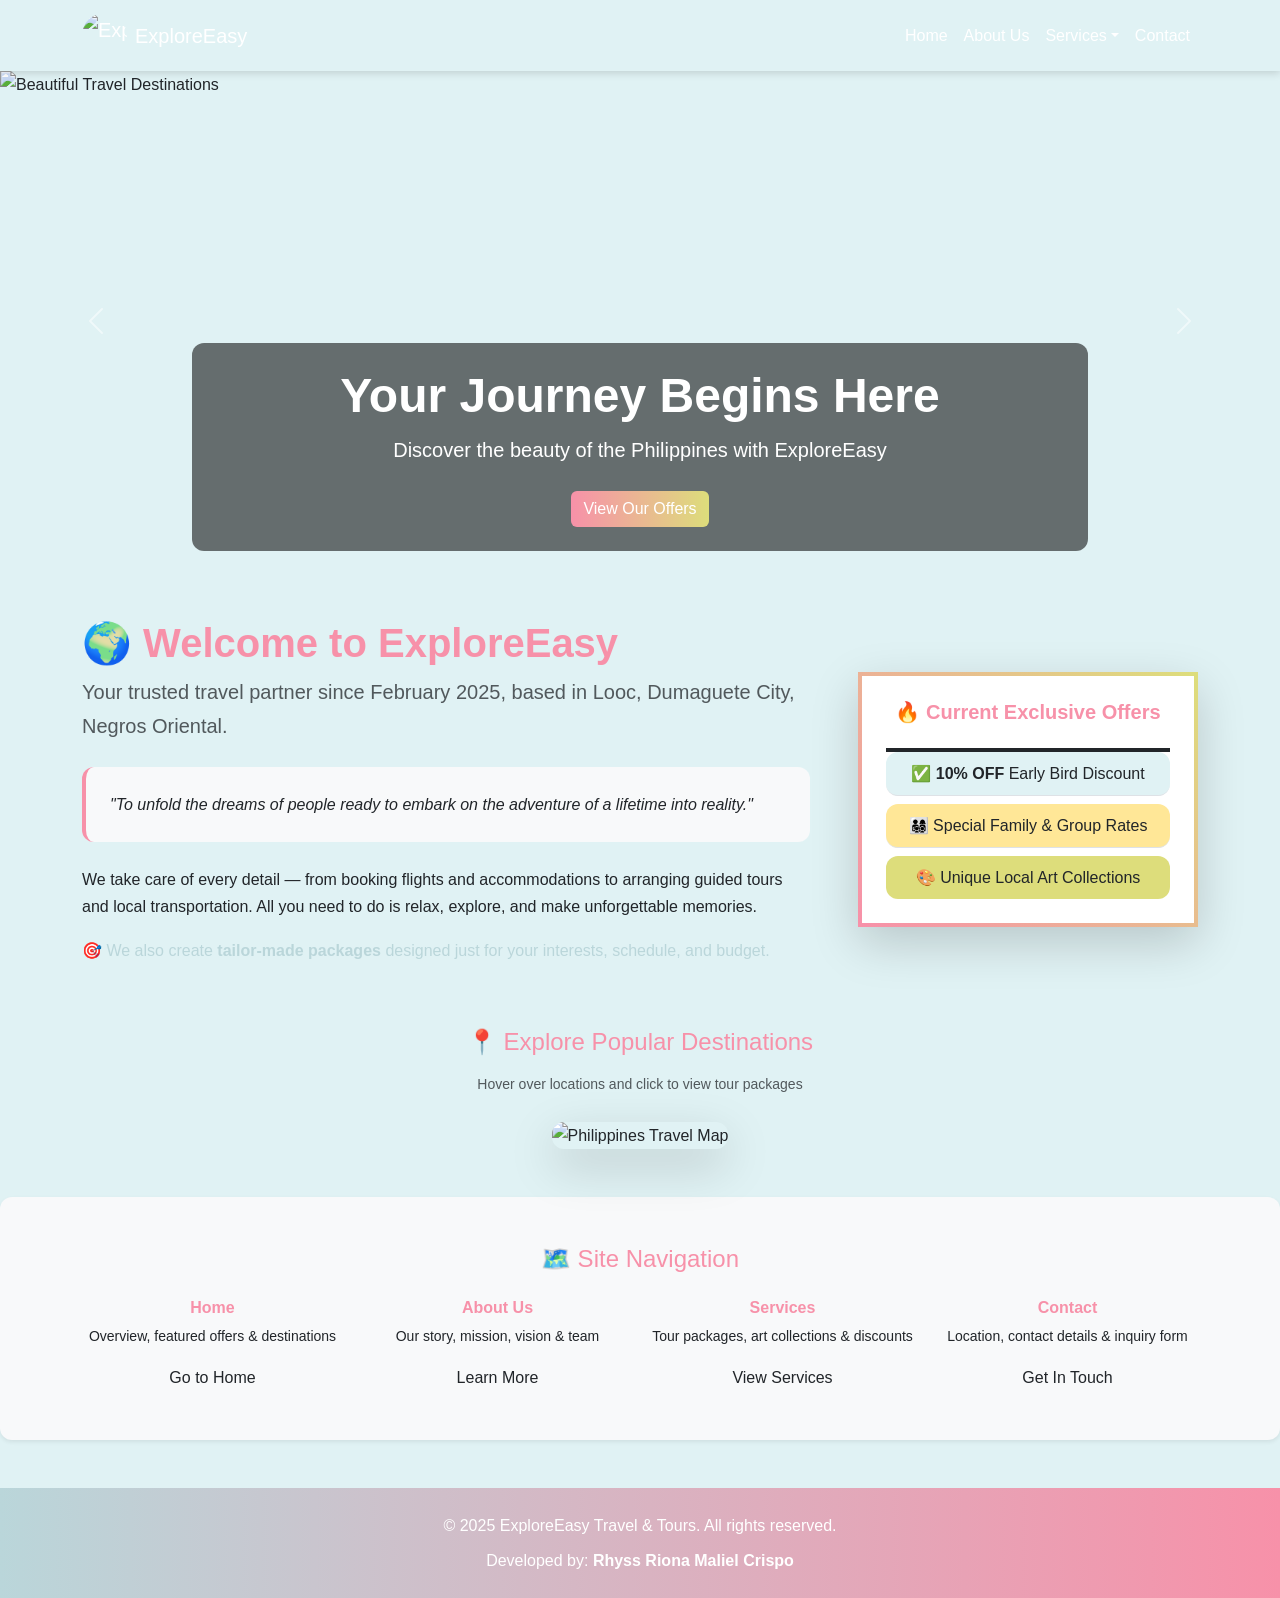
==== index.html @ 3ba64ba1 "commit" ====
<!DOCTYPE html>
<html lang="en">
<head>
  <meta charset="UTF-8">
  <meta name="viewport" content="width=device-width, initial-scale=1.0">
  <title>ExploreEasy Travel & Tours</title>
  <link href="https://cdn.jsdelivr.net/npm/bootstrap@5.3.0/dist/css/bootstrap.min.css" rel="stylesheet">
  <link rel="stylesheet" href="css/style.css">
  <link rel="stylesheet" href="https://cdnjs.cloudflare.com/ajax/libs/lightbox2/2.11.4/css/lightbox.min.css">
</head>
<body>

<!-- Navigation Bar -->
<nav class="navbar navbar-expand-lg navbar-dark custom-nav sticky-top">
  <div class="container">
    <a class="navbar-brand d-flex align-items-center gap-2" href="index.html">
      <img src="images/logo.png" alt="ExploreEasy Logo" width="45" height="45" class="rounded-circle">
      <span>ExploreEasy</span>
    </a>
    <button class="navbar-toggler" type="button" data-bs-toggle="collapse" data-bs-target="#navMenu">
      <span class="navbar-toggler-icon"></span>
    </button>
    <div class="collapse navbar-collapse" id="navMenu">
      <ul class="navbar-nav ms-auto">
        <li class="nav-item"><a class="nav-link active" href="index.html">Home</a></li>
        <li class="nav-item"><a class="nav-link" href="about.html">About Us</a></li>
        <li class="nav-item dropdown">
          <a class="nav-link dropdown-toggle" href="#" role="button" data-bs-toggle="dropdown">Services</a>
          <ul class="dropdown-menu custom-dropdown">
            <li><a class="dropdown-item" href="services.html#packages">Travel Packages</a></li>
            <li><a class="dropdown-item" href="services.html#art">Art Collections</a></li>
            <li><a class="dropdown-item" href="services.html#promos">Promos & Discounts</a></li>
          </ul>
        </li>
        <li class="nav-item"><a class="nav-link" href="contact.html">Contact</a></li>
      </ul>
    </div>
  </div>
</nav>

<!-- Sliding Banner Images -->
<div id="imageSlider" class="carousel slide" data-bs-ride="carousel" data-bs-interval="4000">
  <div class="carousel-inner">
    <div class="carousel-item active">
      <img src="images/home-banner.jpg" class="d-block w-100" alt="Beautiful Travel Destinations">
      <div class="carousel-caption bg-overlay rounded p-4 fade-in">
        <h2 class="display-5 fw-bold">Your Journey Begins Here</h2>
        <p class="lead">Discover the beauty of the Philippines with ExploreEasy</p>
        <a href="services.html" class="btn custom-btn mt-2">View Our Offers</a>
      </div>
    </div>
    <div class="carousel-item">
      <img src="images/beach2.jpg" class="d-block w-100" alt="White Sand Beaches">
      <div class="carousel-caption bg-overlay rounded p-4 fade-in">
        <h2 class="display-5 fw-bold">Paradise Awaits You</h2>
        <p class="lead">Relax on pristine shores and crystal-clear waters</p>
      </div>
    </div>
    <div class="carousel-item">
      <img src="images/falls.jpg" class="d-block w-100" alt="Nature Adventures">
      <div class="carousel-caption bg-overlay rounded p-4 fade-in">
        <h2 class="display-5 fw-bold">Explore Nature’s Wonders</h2>
        <p class="lead">From mountains to waterfalls — every trip is an adventure</p>
      </div>
    </div>
  </div>
  <button class="carousel-control-prev" type="button" data-bs-target="#imageSlider" data-bs-slide="prev">
    <span class="carousel-control-prev-icon"></span>
  </button>
  <button class="carousel-control-next" type="button" data-bs-target="#imageSlider" data-bs-slide="next">
    <span class="carousel-control-next-icon"></span>
  </button>
</div>

<!-- Welcome Section -->
<section class="container my-5">
  <div class="row g-5 align-items-center">
    <div class="col-md-8 float-md-start">
      <h2 class="text-heading display-6 fw-bold">🌍 Welcome to ExploreEasy</h2>
      <p class="lead text-muted">Your trusted travel partner since <strong>February 2025</strong>, based in <strong>Looc, Dumaguete City, Negros Oriental</strong>.</p>
      
      <blockquote class="fst-italic bg-light p-4 rounded border-start border-4 border-pink my-4 quote-hover">
        "To unfold the dreams of people ready to embark on the adventure of a lifetime into reality."
      </blockquote>

      <p>We take care of every detail — from booking flights and accommodations to arranging guided tours and local transportation. All you need to do is relax, explore, and make unforgettable memories.</p>
      <p class="fw-medium text-blue mt-3">🎯 We also create <strong>tailor-made packages</strong> designed just for your interests, schedule, and budget.</p>
    </div>

    <div class="col-md-4 float-md-end">
      <div class="card custom-card shadow-lg p-4 text-center h-100 float-up">
        <h5 class="text-pink fw-bold fs-5">🔥 Current Exclusive Offers</h5>
        <ul class="list-group list-group-flush mt-3">
          <li class="list-group-item bg-paleblue rounded mb-2">✅ <strong>10% OFF</strong> Early Bird Discount</li>
          <li class="list-group-item bg-yellow rounded mb-2">👨‍👩‍👧‍👦 Special Family & Group Rates</li>
          <li class="list-group-item bg-green rounded">🎨 Unique Local Art Collections</li>
        </ul>
      </div>
    </div>
  </div>

  <!-- Image Map with Hover Effect -->
  <div class="mt-5 text-center" id="map-container">
    <h4 class="text-heading mb-3">📍 Explore Popular Destinations</h4>
    <p class="text-muted small mb-4">Hover over locations and click to view tour packages</p>

    <div class="position-relative d-inline-block" id="image-map-wrapper">
      <img 
        src="images/map-philippines.jpg" 
        alt="Philippines Travel Map" 
        usemap="#destMap" 
        class="img-fluid rounded shadow-lg map-image pulse"
        style="max-width:750px;"
      >
      <map name="destMap" id="destMap">
        <area shape="rect" coords="50,50,180,150" href="services.html#cebu" alt="Cebu Tours" class="map-hotspot">
        <area shape="circle" coords="300,120,60" href="services.html#dumaguete" alt="Dumaguete Tours" class="map-hotspot">
        <area shape="poly" coords="420,60,480,130,400,180" href="services.html#palawan" alt="Palawan Tours" class="map-hotspot">
      </map>
    </div>
  </div>
</section>

<!-- Purposeful Site Map Section -->
<section class="bg-light py-5 mt-5 rounded shadow-sm">
  <div class="container">
    <h4 class="text-center text-heading mb-4">🗺️ Site Navigation</h4>
    <div class="row text-center">
      <div class="col-md-3">
        <h6 class="fw-bold text-pink">Home</h6>
        <p class="small">Overview, featured offers & destinations</p>
        <a href="index.html" class="text-decoration-none text-dark">Go to Home</a>
      </div>
      <div class="col-md-3">
        <h6 class="fw-bold text-pink">About Us</h6>
        <p class="small">Our story, mission, vision & team</p>
        <a href="about.html" class="text-decoration-none text-dark">Learn More</a>
      </div>
      <div class="col-md-3">
        <h6 class="fw-bold text-pink">Services</h6>
        <p class="small">Tour packages, art collections & discounts</p>
        <a href="services.html" class="text-decoration-none text-dark">View Services</a>
      </div>
      <div class="col-md-3">
        <h6 class="fw-bold text-pink">Contact</h6>
        <p class="small">Location, contact details & inquiry form</p>
        <a href="contact.html" class="text-decoration-none text-dark">Get In Touch</a>
      </div>
    </div>
  </div>
</section>

<!-- Footer -->
<footer class="custom-footer py-4 mt-5">
  <div class="container text-center">
    <p class="mb-2">© 2025 ExploreEasy Travel & Tours. All rights reserved.</p>
    <p class="mb-0">Developed by: <strong>Rhyss Riona Maliel Crispo</strong></p>
  </div>
</footer>

<!-- Scripts -->
<script src="https://cdn.jsdelivr.net/npm/bootstrap@5.3.0/dist/js/bootstrap.bundle.min.js"></script>
<script src="https://cdnjs.cloudflare.com/ajax/libs/lightbox2/2.11.4/js/lightbox.min.js"></script>

<!-- Map Hover Effect -->
<script>
const hotspots = document.querySelectorAll('.map-hotspot');
const mapImg = document.querySelector('.map-image');

hotspots.forEach(area => {
  area.addEventListener('mouseover', () => {
    mapImg.style.filter = 'brightness(1.15) saturate(1.3)';
    mapImg.style.boxShadow = '0 0 30px rgba(247, 145, 169, 0.8)';
    document.body.style.cursor = 'pointer';
  });
  area.addEventListener('mouseout', () => {
    mapImg.style.filter = 'brightness(1) saturate(1)';
    mapImg.style.boxShadow = '0 0 20px rgba(247, 145, 169, 0.5)';
    document.body.style.cursor = 'default';
  });
});
</script>

</body>
</html>
---- css/style.css ----
/* --------------------------
   BASE STYLES
--------------------------- */
* {
  margin: 0;
  padding: 0;
  box-sizing: border-box;
}
body {
  font-family: 'Segoe UI', Roboto, sans-serif;
  line-height: 1.7;
  background-color: #E0F2F4;
  overflow-x: hidden;
}

/* --------------------------
   COLOR PALETTE
--------------------------- */
:root {
  --light-pink: #FFBDBF;
  --rose: #F791A9;
  --soft-yellow: #FFE797;
  --pale-green: #DDDD7B;
  --pale-blue: #E0F2F4;
  --muted-blue: #BAD6DA;
}

/* --------------------------
   REQUIRED CSS3 FEATURES
--------------------------- */
.float-md-start { float: left; }
.float-md-end { float: right; }

.bg-overlay { background: rgba(0, 0, 0, 0.55); opacity: 0.95; }
.gallery-img { opacity: 0.9; transition: all 0.3s ease; }
.gallery-img:hover { opacity: 1; transform: scale(1.05); }

.custom-nav {
  background: linear-gradient(90deg, var(--roseiad), var(--muted-blue));
  box-shadow: 0 2px 8px rgba(0,0,0,0.15);
}
.nav-link { color: #ffffff !important; }
.nav-link:hover { color: var(--soft-yellow) !important; }

.custom-dropdown {
  background-color: var(--light-pink);
  border: none;
  border-radius: 8px;
}
.custom-dropdown .dropdown-item:hover {
  background-color: var(--rose);
  color: white;
}

input[type="text"],
input[type="email"],
select,
textarea {
  border: 1px solid var(--muted-blue);
  border-radius: 8px;
  padding: 0.6rem;
}

.custom-form {
  background-color: #ffffff;
  border: 2px solid var(--pale-green);
}

.rounded { border-radius: 12px !important; }
.rounded-circle { border-radius: 50% !important; }

.custom-card {
  border: 4px solid;
  border-image: linear-gradient(45deg, var(--rose), var(--pale-green)) 1;
}

.custom-multibg {
  background: 
    linear-gradient(rgba(255, 231, 151, 0.7), rgba(186, 214, 218, 0.7)),
    url('../images/pattern-bg.jpg') center/cover no-repeat;
}

.custom-gradient {
  background: linear-gradient(120deg, var(--light-pink), var(--muted-blue));
}
.custom-btn {
  background: linear-gradient(90deg, var(--rose), var(--pale-green));
  border: none;
  color: white;
  transition: all 0.3s ease;
}
.custom-btn:hover {
  background: linear-gradient(90deg, var(--pale-green), var(--rose));
  color: white;
  transform: translateY(-2px);
  box-shadow: 0 4px 12px rgba(0,0,0,0.15);
}

.shadow { box-shadow: 0 4px 12px rgba(0,0,0,0.15); }
.shadow-sm { box-shadow: 0 2px 6px rgba(0,0,0,0.1); }
.shadow-lg { box-shadow: 0 6px 18px rgba(0,0,0,0.2); }

/* --------------------------
   NEW EXTRA EFFECTS
--------------------------- */
/* Animations */
@keyframes fadeIn { from { opacity: 0; } to { opacity: 1; } }
@keyframes fadeInLeft { from { opacity: 0; transform: translateX(-30px); } to { opacity: 1; transform: translateX(0); } }
@keyframes fadeInRight { from { opacity: 0; transform: translateX(30px); } to { opacity: 1; transform: translateX(0); } }
@keyframes slideIn { from { opacity: 0; transform: translateY(-20px); } to { opacity: 1; transform: translateY(0); } }
@keyframes zoomIn { from { opacity: 0; transform: scale(0.9); } to { opacity: 1; transform: scale(1); } }
@keyframes floatUp { 0% { transform: translateY(0); } 50% { transform: translateY(-5px); } 100% { transform: translateY(0); } }
@keyframes pulse { 0% { box-shadow: 0 0 0 0 rgba(247, 145, 169, 0.4); } 70% { box-shadow: 0 0 0 15px rgba(247, 145, 169, 0); } 100% { box-shadow: 0 0 0 0 rgba(247, 145, 169, 0); } }

.fade-in { animation: fadeIn 1s ease forwards; }
.fade-in-left { animation: fadeInLeft 1s ease forwards; }
.fade-in-right { animation: fadeInRight 1s ease forwards; }
.slide-in { animation: slideIn 1s ease forwards; }
.zoom-in { animation: zoomIn 1s ease forwards; }
.float-up { animation: floatUp 4s ease infinite; }
.pulse { animation: pulse 3s infinite; }
.delay-1 { animation-delay: 0.2s; }
.delay-2 { animation-delay: 0.4s; }

/* Hover Effects */
.quote-hover:hover {
  background: linear-gradient(90deg, var(--light-pink), var(--pale-blue));
  transform: scale(1.02);
  transition: all 0.3s ease;
}
.scale-hover:hover {
  transform: scale(1.02);
  transition: all 0.3s ease;
}
.hover-shadow:hover {
  box-shadow: 0 8px 20px rgba(0,0,0,0.15);
  transition: all 0.3s ease;
}
.hover-zoom:hover {
  transform: scale(1.08);
  z-index: 1;
}

/* --------------------------
   OTHER STYLES
--------------------------- */
.carousel-item img {
  height: 500px;
  object-fit: cover;
}
.text-heading { color: var(--rose); }
.text-pink { color: var(--rose); }
.text-blue { color: var(--muted-blue); }
.border-pink { border-color: var(--rose) !important; }
.bg-paleblue { background-color: var(--pale-blue); }
.bg-yellow { background-color: var(--soft-yellow); }
.bg-green { background-color: var(--pale-green); }

.custom-list {
  background-color: var(--light-pink);
  list-style-position: inside;
}
.custom-table th {
  background-color: var(--muted-blue);
}
.custom-table td {
  background-color: #ffffff;
}
.promo-box {
  background-color: var(--soft-yellow);
}

.custom-footer {
  background: linear-gradient(90deg, var(--muted-blue), var(--rose));
  color: white;
}
.custom-footer a {
  color: #ffffff;
  text-decoration: none;
}
.custom-footer a:hover {
  color: var(--soft-yellow);
}
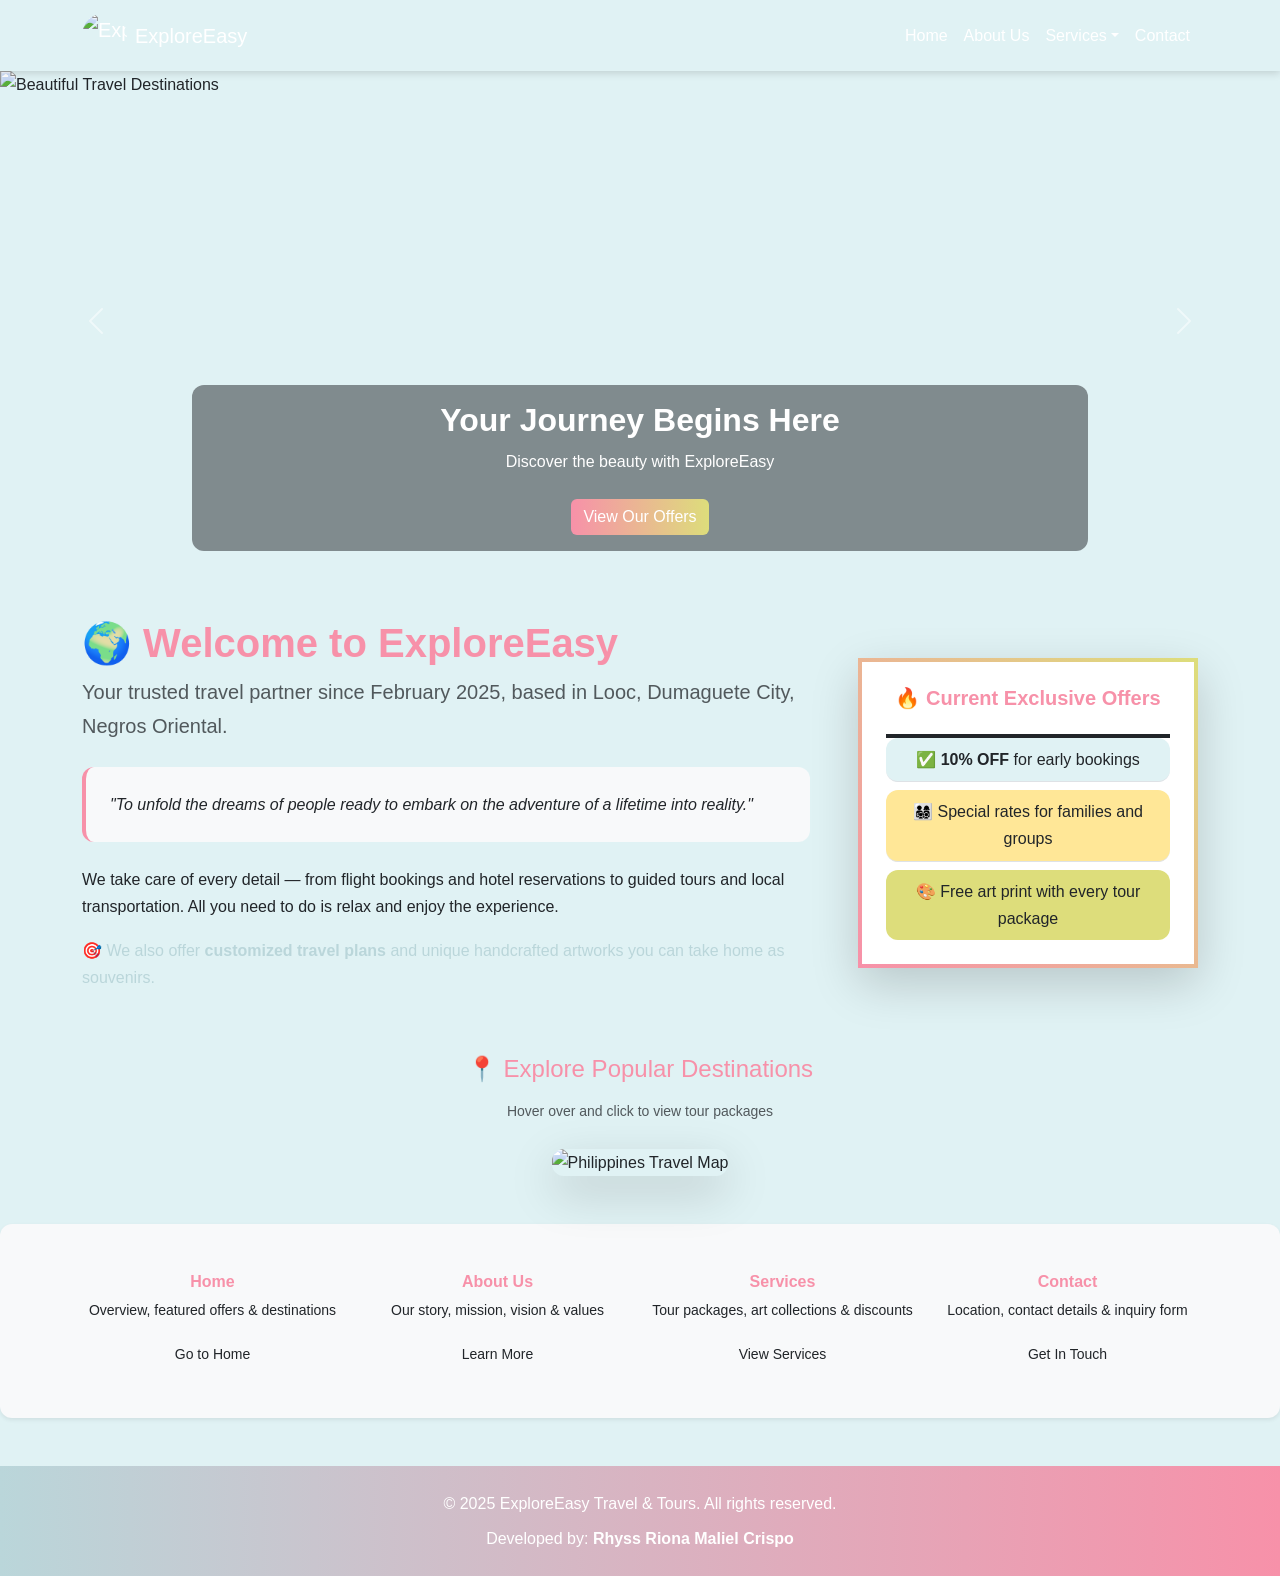
==== commit 82276012: "commit" ====
--- a/index.html
+++ b/index.html
@@ -38,29 +38,29 @@
   </div>
 </nav>
 
-<!-- Sliding Banner Images -->
+<!-- Sliding Banner -->
 <div id="imageSlider" class="carousel slide" data-bs-ride="carousel" data-bs-interval="4000">
   <div class="carousel-inner">
     <div class="carousel-item active">
       <img src="images/home-banner.jpg" class="d-block w-100" alt="Beautiful Travel Destinations">
-      <div class="carousel-caption bg-overlay rounded p-4 fade-in">
-        <h2 class="display-5 fw-bold">Your Journey Begins Here</h2>
-        <p class="lead">Discover the beauty of the Philippines with ExploreEasy</p>
+      <div class="carousel-caption bg-dark bg-opacity-50 rounded p-3 fade-in">
+        <h2 class="fw-bold">Your Journey Begins Here</h2>
+        <p>Discover the beauty with ExploreEasy</p>
         <a href="services.html" class="btn custom-btn mt-2">View Our Offers</a>
       </div>
     </div>
     <div class="carousel-item">
-      <img src="images/beach2.jpg" class="d-block w-100" alt="White Sand Beaches">
-      <div class="carousel-caption bg-overlay rounded p-4 fade-in">
-        <h2 class="display-5 fw-bold">Paradise Awaits You</h2>
-        <p class="lead">Relax on pristine shores and crystal-clear waters</p>
+      <img src="images/beach1.jpg" class="d-block w-100" alt="White Sand Beaches">
+      <div class="carousel-caption bg-dark bg-opacity-50 rounded p-3 fade-in">
+        <h2 class="fw-bold">Paradise Awaits You</h2>
+        <p>Relax on pristine shores and crystal-clear waters</p>
       </div>
     </div>
     <div class="carousel-item">
       <img src="images/falls.jpg" class="d-block w-100" alt="Nature Adventures">
-      <div class="carousel-caption bg-overlay rounded p-4 fade-in">
-        <h2 class="display-5 fw-bold">Explore Nature’s Wonders</h2>
-        <p class="lead">From mountains to waterfalls — every trip is an adventure</p>
+      <div class="carousel-caption bg-dark bg-opacity-50 rounded p-3 fade-in">
+        <h2 class="fw-bold">Explore Nature’s Wonders</h2>
+        <p>From mountains to waterfalls, every trip is an adventure</p>
       </div>
     </div>
   </div>
@@ -75,7 +75,7 @@
 <!-- Welcome Section -->
 <section class="container my-5">
   <div class="row g-5 align-items-center">
-    <div class="col-md-8 float-md-start">
+    <div class="col-md-8">
       <h2 class="text-heading display-6 fw-bold">🌍 Welcome to ExploreEasy</h2>
       <p class="lead text-muted">Your trusted travel partner since <strong>February 2025</strong>, based in <strong>Looc, Dumaguete City, Negros Oriental</strong>.</p>
       
@@ -83,68 +83,67 @@
         "To unfold the dreams of people ready to embark on the adventure of a lifetime into reality."
       </blockquote>
 
-      <p>We take care of every detail — from booking flights and accommodations to arranging guided tours and local transportation. All you need to do is relax, explore, and make unforgettable memories.</p>
-      <p class="fw-medium text-blue mt-3">🎯 We also create <strong>tailor-made packages</strong> designed just for your interests, schedule, and budget.</p>
+      <p>We take care of every detail — from flight bookings and hotel reservations to guided tours and local transportation. All you need to do is relax and enjoy the experience.</p>
+      <p class="fw-medium text-blue mt-3">🎯 We also offer <strong>customized travel plans</strong> and unique handcrafted artworks you can take home as souvenirs.</p>
     </div>
 
-    <div class="col-md-4 float-md-end">
+    <div class="col-md-4">
       <div class="card custom-card shadow-lg p-4 text-center h-100 float-up">
         <h5 class="text-pink fw-bold fs-5">🔥 Current Exclusive Offers</h5>
         <ul class="list-group list-group-flush mt-3">
-          <li class="list-group-item bg-paleblue rounded mb-2">✅ <strong>10% OFF</strong> Early Bird Discount</li>
-          <li class="list-group-item bg-yellow rounded mb-2">👨‍👩‍👧‍👦 Special Family & Group Rates</li>
-          <li class="list-group-item bg-green rounded">🎨 Unique Local Art Collections</li>
+          <li class="list-group-item bg-paleblue rounded mb-2">✅ <strong>10% OFF</strong> for early bookings</li>
+          <li class="list-group-item bg-yellow rounded mb-2">👨‍👩‍👧‍👦 Special rates for families and groups</li>
+          <li class="list-group-item bg-green rounded">🎨 Free art print with every tour package</li>
         </ul>
       </div>
     </div>
   </div>
 
-  <!-- Image Map with Hover Effect -->
-  <div class="mt-5 text-center" id="map-container">
+  <!-- Map Section -->
+  <div class="mt-5 text-center" id="mapSection">
     <h4 class="text-heading mb-3">📍 Explore Popular Destinations</h4>
-    <p class="text-muted small mb-4">Hover over locations and click to view tour packages</p>
+    <p class="text-muted small mb-4">Hover over and click to view tour packages</p>
 
-    <div class="position-relative d-inline-block" id="image-map-wrapper">
+    <div class="position-relative d-inline-block" id="mapWrapper">
       <img 
         src="images/map-philippines.jpg" 
         alt="Philippines Travel Map" 
-        usemap="#destMap" 
-        class="img-fluid rounded shadow-lg map-image pulse"
-        style="max-width:750px;"
+        usemap="#destinationsMap" 
+        class="img-fluid rounded shadow-lg pulse"
+        style="max-width: 750px;"
       >
-      <map name="destMap" id="destMap">
-        <area shape="rect" coords="50,50,180,150" href="services.html#cebu" alt="Cebu Tours" class="map-hotspot">
-        <area shape="circle" coords="300,120,60" href="services.html#dumaguete" alt="Dumaguete Tours" class="map-hotspot">
-        <area shape="poly" coords="420,60,480,130,400,180" href="services.html#palawan" alt="Palawan Tours" class="map-hotspot">
+      <map name="destinationsMap">
+        <area shape="rect" coords="120,180,220,250" href="services.html#cebu" alt="Cebu Tours" class="map-point">
+        <area shape="circle" coords="320,320,40" href="services.html#dumaguete" alt="Dumaguete & Negros Oriental" class="map-point">
+        <area shape="poly" coords="400,200,450,220,430,280,390,260" href="services.html#palawan" alt="Palawan Island" class="map-point">
       </map>
     </div>
   </div>
 </section>
 
-<!-- Purposeful Site Map Section -->
+<!-- Navigation Links Area (no heading) -->
 <section class="bg-light py-5 mt-5 rounded shadow-sm">
   <div class="container">
-    <h4 class="text-center text-heading mb-4">🗺️ Site Navigation</h4>
     <div class="row text-center">
       <div class="col-md-3">
         <h6 class="fw-bold text-pink">Home</h6>
         <p class="small">Overview, featured offers & destinations</p>
-        <a href="index.html" class="text-decoration-none text-dark">Go to Home</a>
+        <a href="index.html" class="btn btn-outline-pink btn-sm w-75">Go to Home</a>
       </div>
       <div class="col-md-3">
         <h6 class="fw-bold text-pink">About Us</h6>
-        <p class="small">Our story, mission, vision & team</p>
-        <a href="about.html" class="text-decoration-none text-dark">Learn More</a>
+        <p class="small">Our story, mission, vision & values</p>
+        <a href="about.html" class="btn btn-outline-pink btn-sm w-75">Learn More</a>
       </div>
       <div class="col-md-3">
         <h6 class="fw-bold text-pink">Services</h6>
         <p class="small">Tour packages, art collections & discounts</p>
-        <a href="services.html" class="text-decoration-none text-dark">View Services</a>
+        <a href="services.html" class="btn btn-outline-pink btn-sm w-75">View Services</a>
       </div>
       <div class="col-md-3">
         <h6 class="fw-bold text-pink">Contact</h6>
         <p class="small">Location, contact details & inquiry form</p>
-        <a href="contact.html" class="text-decoration-none text-dark">Get In Touch</a>
+        <a href="contact.html" class="btn btn-outline-pink btn-sm w-75">Get In Touch</a>
       </div>
     </div>
   </div>
@@ -158,26 +157,20 @@
   </div>
 </footer>
 
-<!-- Scripts -->
 <script src="https://cdn.jsdelivr.net/npm/bootstrap@5.3.0/dist/js/bootstrap.bundle.min.js"></script>
 <script src="https://cdnjs.cloudflare.com/ajax/libs/lightbox2/2.11.4/js/lightbox.min.js"></script>
 
 <!-- Map Hover Effect -->
 <script>
-const hotspots = document.querySelectorAll('.map-hotspot');
-const mapImg = document.querySelector('.map-image');
+const mapImage = document.querySelector('.map-point');
+const mapWrapper = document.getElementById('mapWrapper');
+const mapImg = document.querySelector('#mapWrapper img');
 
-hotspots.forEach(area => {
-  area.addEventListener('mouseover', () => {
-    mapImg.style.filter = 'brightness(1.15) saturate(1.3)';
-    mapImg.style.boxShadow = '0 0 30px rgba(247, 145, 169, 0.8)';
-    document.body.style.cursor = 'pointer';
-  });
-  area.addEventListener('mouseout', () => {
-    mapImg.style.filter = 'brightness(1) saturate(1)';
-    mapImg.style.boxShadow = '0 0 20px rgba(247, 145, 169, 0.5)';
-    document.body.style.cursor = 'default';
-  });
+mapImg.addEventListener('mouseover', () => {
+  mapImg.style.filter = 'brightness(1.1)';
+});
+mapImg.addEventListener('mouseout', () => {
+  mapImg.style.filter = 'brightness(1)';
 });
 </script>
 
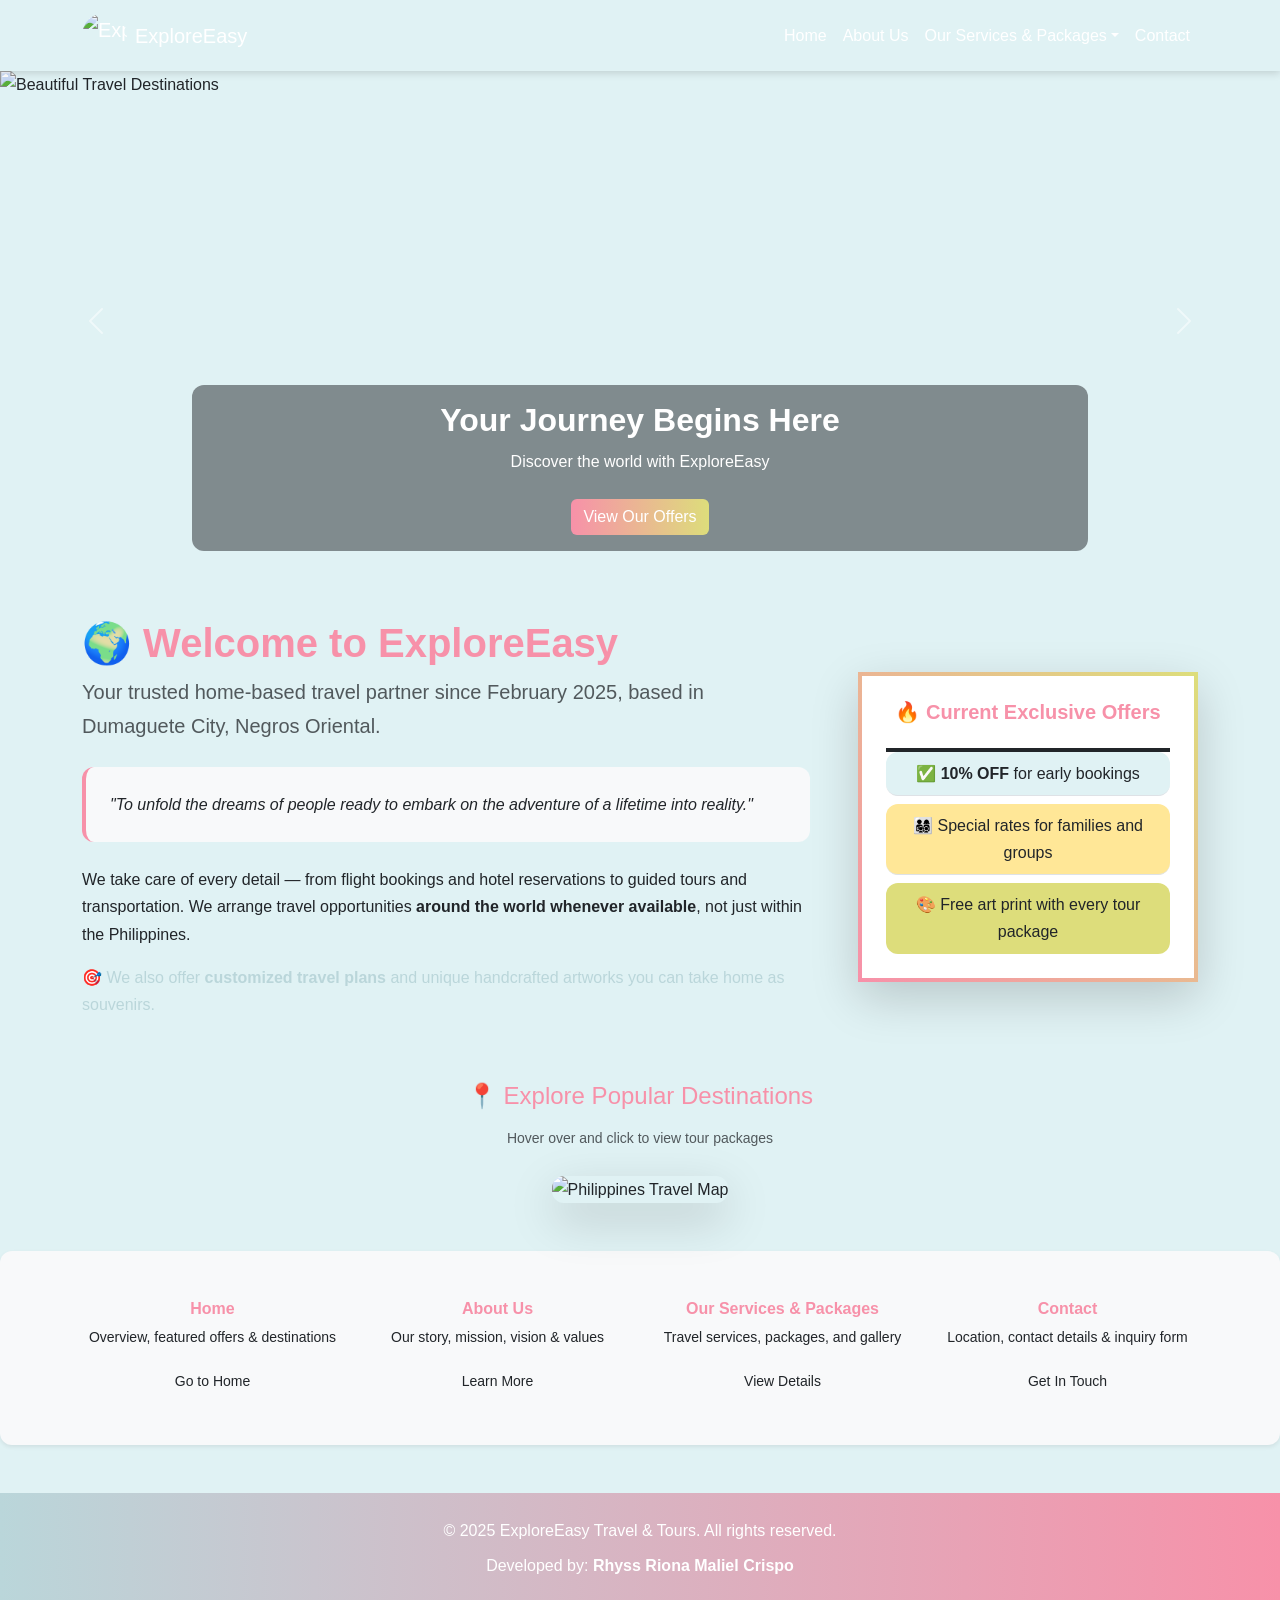
==== commit a429248c: "Update index.html" ====
--- a/index.html
+++ b/index.html
@@ -10,7 +10,6 @@
 </head>
 <body>
 
-<!-- Navigation Bar -->
 <nav class="navbar navbar-expand-lg navbar-dark custom-nav sticky-top">
   <div class="container">
     <a class="navbar-brand d-flex align-items-center gap-2" href="index.html">
@@ -25,11 +24,11 @@
         <li class="nav-item"><a class="nav-link active" href="index.html">Home</a></li>
         <li class="nav-item"><a class="nav-link" href="about.html">About Us</a></li>
         <li class="nav-item dropdown">
-          <a class="nav-link dropdown-toggle" href="#" role="button" data-bs-toggle="dropdown">Services</a>
+          <a class="nav-link dropdown-toggle" href="#" role="button" data-bs-toggle="dropdown">Our Services & Packages</a>
           <ul class="dropdown-menu custom-dropdown">
-            <li><a class="dropdown-item" href="services.html#packages">Travel Packages</a></li>
-            <li><a class="dropdown-item" href="services.html#art">Art Collections</a></li>
-            <li><a class="dropdown-item" href="services.html#promos">Promos & Discounts</a></li>
+            <li><a class="dropdown-item" href="services.html#services">Travel Services</a></li>
+            <li><a class="dropdown-item" href="services.html#packages">Featured Travel Packages</a></li>
+            <li><a class="dropdown-item" href="services.html#gallery">Travel & Art Gallery</a></li>
           </ul>
         </li>
         <li class="nav-item"><a class="nav-link" href="contact.html">Contact</a></li>
@@ -38,14 +37,13 @@
   </div>
 </nav>
 
-<!-- Sliding Banner -->
 <div id="imageSlider" class="carousel slide" data-bs-ride="carousel" data-bs-interval="4000">
   <div class="carousel-inner">
     <div class="carousel-item active">
       <img src="images/home-banner.jpg" class="d-block w-100" alt="Beautiful Travel Destinations">
       <div class="carousel-caption bg-dark bg-opacity-50 rounded p-3 fade-in">
         <h2 class="fw-bold">Your Journey Begins Here</h2>
-        <p>Discover the beauty with ExploreEasy</p>
+        <p>Discover the world with ExploreEasy</p>
         <a href="services.html" class="btn custom-btn mt-2">View Our Offers</a>
       </div>
     </div>
@@ -72,21 +70,17 @@
   </button>
 </div>
 
-<!-- Welcome Section -->
 <section class="container my-5">
   <div class="row g-5 align-items-center">
     <div class="col-md-8">
       <h2 class="text-heading display-6 fw-bold">🌍 Welcome to ExploreEasy</h2>
-      <p class="lead text-muted">Your trusted travel partner since <strong>February 2025</strong>, based in <strong>Looc, Dumaguete City, Negros Oriental</strong>.</p>
-      
+      <p class="lead text-muted">Your trusted home‑based travel partner since <strong>February 2025</strong>, based in <strong>Dumaguete City, Negros Oriental</strong>.</p>
       <blockquote class="fst-italic bg-light p-4 rounded border-start border-4 border-pink my-4 quote-hover">
         "To unfold the dreams of people ready to embark on the adventure of a lifetime into reality."
       </blockquote>
-
-      <p>We take care of every detail — from flight bookings and hotel reservations to guided tours and local transportation. All you need to do is relax and enjoy the experience.</p>
+      <p>We take care of every detail — from flight bookings and hotel reservations to guided tours and transportation. We arrange travel opportunities <strong>around the world whenever available</strong>, not just within the Philippines.</p>
       <p class="fw-medium text-blue mt-3">🎯 We also offer <strong>customized travel plans</strong> and unique handcrafted artworks you can take home as souvenirs.</p>
     </div>
-
     <div class="col-md-4">
       <div class="card custom-card shadow-lg p-4 text-center h-100 float-up">
         <h5 class="text-pink fw-bold fs-5">🔥 Current Exclusive Offers</h5>
@@ -98,12 +92,9 @@
       </div>
     </div>
   </div>
-
-  <!-- Map Section -->
   <div class="mt-5 text-center" id="mapSection">
     <h4 class="text-heading mb-3">📍 Explore Popular Destinations</h4>
     <p class="text-muted small mb-4">Hover over and click to view tour packages</p>
-
     <div class="position-relative d-inline-block" id="mapWrapper">
       <img 
         src="images/map-philippines.jpg" 
@@ -113,15 +104,14 @@
         style="max-width: 750px;"
       >
       <map name="destinationsMap">
-        <area shape="rect" coords="120,180,220,250" href="services.html#cebu" alt="Cebu Tours" class="map-point">
-        <area shape="circle" coords="320,320,40" href="services.html#dumaguete" alt="Dumaguete & Negros Oriental" class="map-point">
-        <area shape="poly" coords="400,200,450,220,430,280,390,260" href="services.html#palawan" alt="Palawan Island" class="map-point">
+        <area shape="rect" coords="120,180,220,250" href="services.html#packages" alt="Cebu Tours" class="map-point">
+        <area shape="circle" coords="320,320,40" href="services.html#packages" alt="Dumaguete & Negros Oriental" class="map-point">
+        <area shape="poly" coords="400,200,450,220,430,280,390,260" href="services.html#packages" alt="Palawan Island" class="map-point">
       </map>
     </div>
   </div>
 </section>
 
-<!-- Navigation Links Area (no heading) -->
 <section class="bg-light py-5 mt-5 rounded shadow-sm">
   <div class="container">
     <div class="row text-center">
@@ -136,9 +126,9 @@
         <a href="about.html" class="btn btn-outline-pink btn-sm w-75">Learn More</a>
       </div>
       <div class="col-md-3">
-        <h6 class="fw-bold text-pink">Services</h6>
-        <p class="small">Tour packages, art collections & discounts</p>
-        <a href="services.html" class="btn btn-outline-pink btn-sm w-75">View Services</a>
+        <h6 class="fw-bold text-pink">Our Services & Packages</h6>
+        <p class="small">Travel services, packages, and gallery</p>
+        <a href="services.html" class="btn btn-outline-pink btn-sm w-75">View Details</a>
       </div>
       <div class="col-md-3">
         <h6 class="fw-bold text-pink">Contact</h6>
@@ -149,7 +139,6 @@
   </div>
 </section>
 
-<!-- Footer -->
 <footer class="custom-footer py-4 mt-5">
   <div class="container text-center">
     <p class="mb-2">© 2025 ExploreEasy Travel & Tours. All rights reserved.</p>
@@ -160,12 +149,8 @@
 <script src="https://cdn.jsdelivr.net/npm/bootstrap@5.3.0/dist/js/bootstrap.bundle.min.js"></script>
 <script src="https://cdnjs.cloudflare.com/ajax/libs/lightbox2/2.11.4/js/lightbox.min.js"></script>
 
-<!-- Map Hover Effect -->
 <script>
-const mapImage = document.querySelector('.map-point');
-const mapWrapper = document.getElementById('mapWrapper');
 const mapImg = document.querySelector('#mapWrapper img');
-
 mapImg.addEventListener('mouseover', () => {
   mapImg.style.filter = 'brightness(1.1)';
 });
@@ -175,4 +160,4 @@
 </script>
 
 </body>
-</html>+</html>
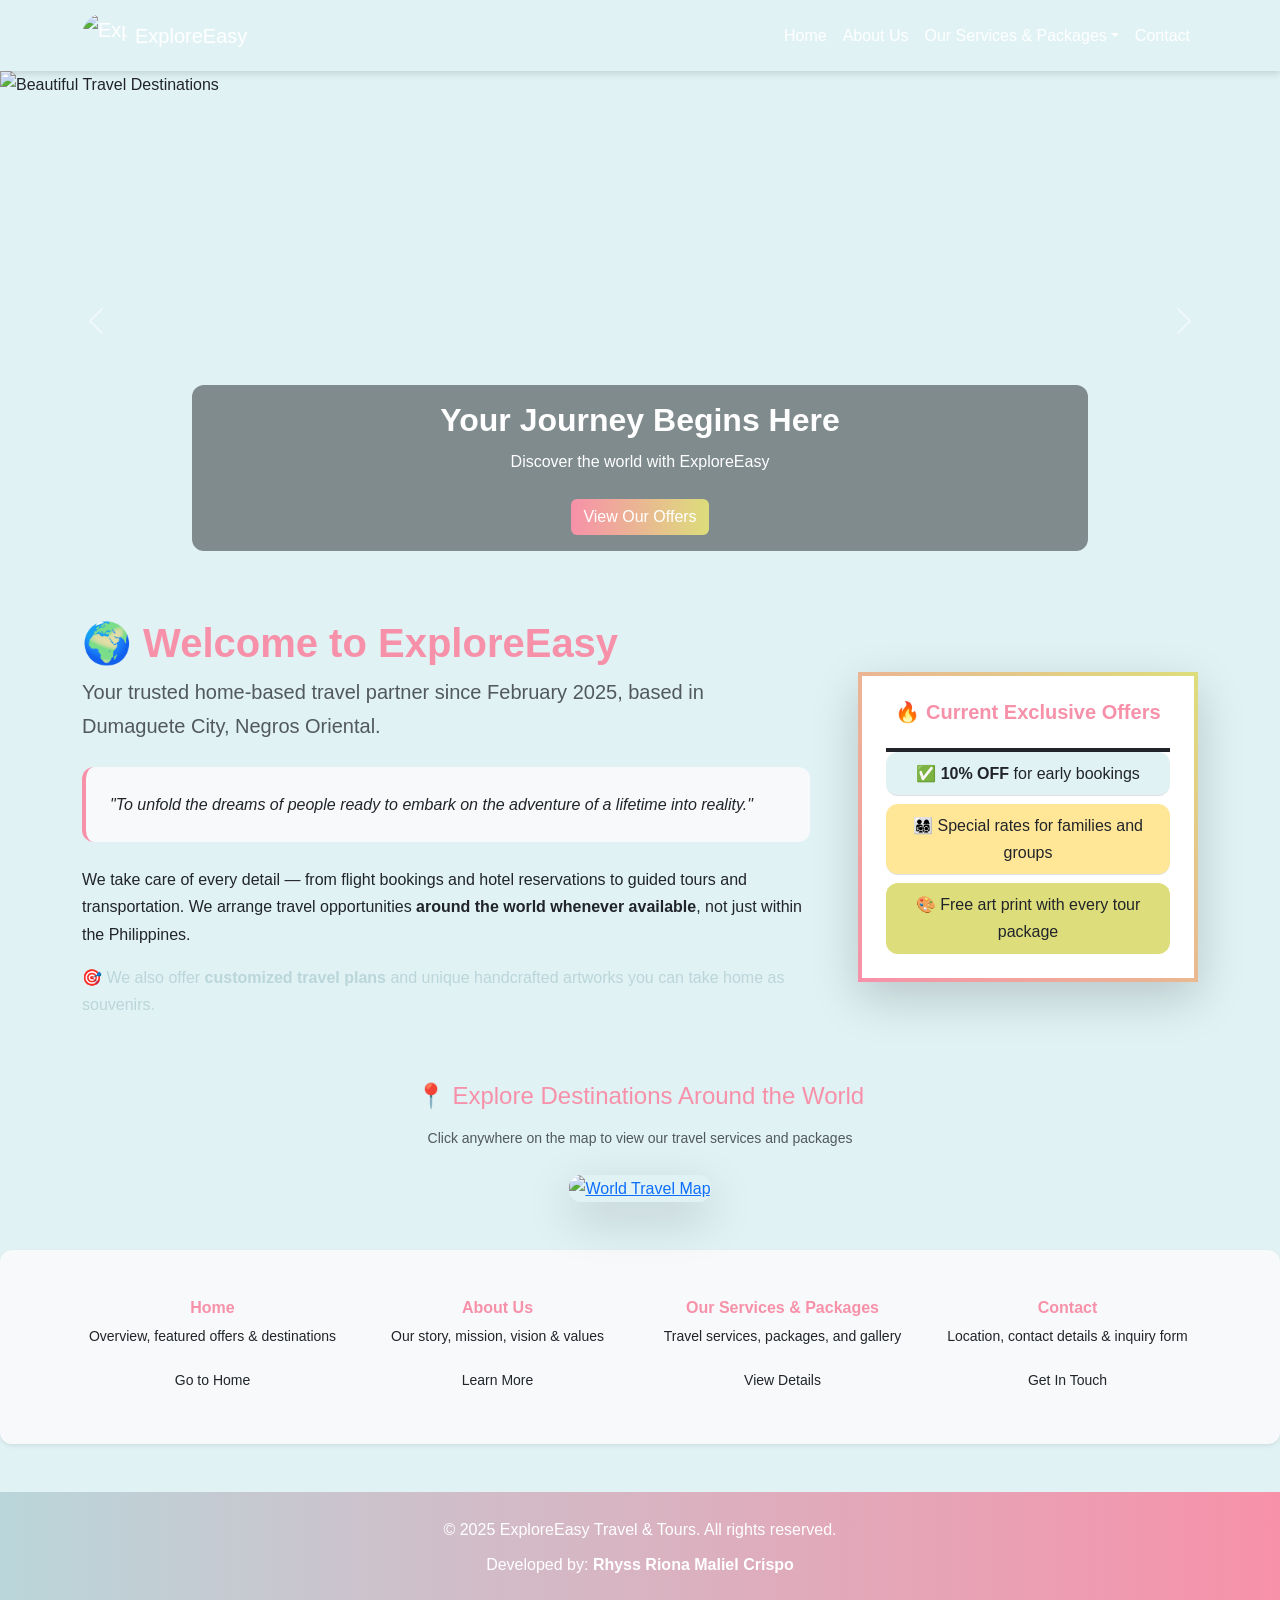
==== commit 83ef0add: "Update index.html" ====
--- a/index.html
+++ b/index.html
@@ -92,22 +92,21 @@
       </div>
     </div>
   </div>
+
+  <!-- Updated World Map Section -->
   <div class="mt-5 text-center" id="mapSection">
-    <h4 class="text-heading mb-3">📍 Explore Popular Destinations</h4>
-    <p class="text-muted small mb-4">Hover over and click to view tour packages</p>
+    <h4 class="text-heading mb-3">📍 Explore Destinations Around the World</h4>
+    <p class="text-muted small mb-4">Click anywhere on the map to view our travel services and packages</p>
     <div class="position-relative d-inline-block" id="mapWrapper">
-      <img 
-        src="images/map-philippines.jpg" 
-        alt="Philippines Travel Map" 
-        usemap="#destinationsMap" 
-        class="img-fluid rounded shadow-lg pulse"
-        style="max-width: 750px;"
-      >
-      <map name="destinationsMap">
-        <area shape="rect" coords="120,180,220,250" href="services.html#packages" alt="Cebu Tours" class="map-point">
-        <area shape="circle" coords="320,320,40" href="services.html#packages" alt="Dumaguete & Negros Oriental" class="map-point">
-        <area shape="poly" coords="400,200,450,220,430,280,390,260" href="services.html#packages" alt="Palawan Island" class="map-point">
-      </map>
+      <a href="services.html" id="worldMapLink">
+        <img 
+          src="images/map-world.jpg" 
+          alt="World Travel Map" 
+          class="img-fluid rounded shadow-lg"
+          style="max-width: 750px; width: 100%; display: block;"
+        >
+      </a>
+      <div id="mapGlow"></div>
     </div>
   </div>
 </section>
@@ -115,17 +114,17 @@
 <section class="bg-light py-5 mt-5 rounded shadow-sm">
   <div class="container">
     <div class="row text-center">
-      <div class="col-md-3">
+      <div class="col-md-3 mb-3 mb-md-0">
         <h6 class="fw-bold text-pink">Home</h6>
         <p class="small">Overview, featured offers & destinations</p>
         <a href="index.html" class="btn btn-outline-pink btn-sm w-75">Go to Home</a>
       </div>
-      <div class="col-md-3">
+      <div class="col-md-3 mb-3 mb-md-0">
         <h6 class="fw-bold text-pink">About Us</h6>
         <p class="small">Our story, mission, vision & values</p>
         <a href="about.html" class="btn btn-outline-pink btn-sm w-75">Learn More</a>
       </div>
-      <div class="col-md-3">
+      <div class="col-md-3 mb-3 mb-md-0">
         <h6 class="fw-bold text-pink">Our Services & Packages</h6>
         <p class="small">Travel services, packages, and gallery</p>
         <a href="services.html" class="btn btn-outline-pink btn-sm w-75">View Details</a>
@@ -149,13 +148,22 @@
 <script src="https://cdn.jsdelivr.net/npm/bootstrap@5.3.0/dist/js/bootstrap.bundle.min.js"></script>
 <script src="https://cdnjs.cloudflare.com/ajax/libs/lightbox2/2.11.4/js/lightbox.min.js"></script>
 
+<!-- Map Glow Effect Script -->
 <script>
-const mapImg = document.querySelector('#mapWrapper img');
-mapImg.addEventListener('mouseover', () => {
-  mapImg.style.filter = 'brightness(1.1)';
+const mapWrapper = document.getElementById('mapWrapper');
+const mapGlow = document.getElementById('mapGlow');
+
+mapWrapper.addEventListener('mousemove', (e) => {
+  const rect = mapWrapper.getBoundingClientRect();
+  const x = e.clientX - rect.left;
+  const y = e.clientY - rect.top;
+  mapGlow.style.left = `${x}px`;
+  mapGlow.style.top = `${y}px`;
+  mapGlow.style.opacity = '1';
 });
-mapImg.addEventListener('mouseout', () => {
-  mapImg.style.filter = 'brightness(1)';
+
+mapWrapper.addEventListener('mouseleave', () => {
+  mapGlow.style.opacity = '0';
 });
 </script>
 
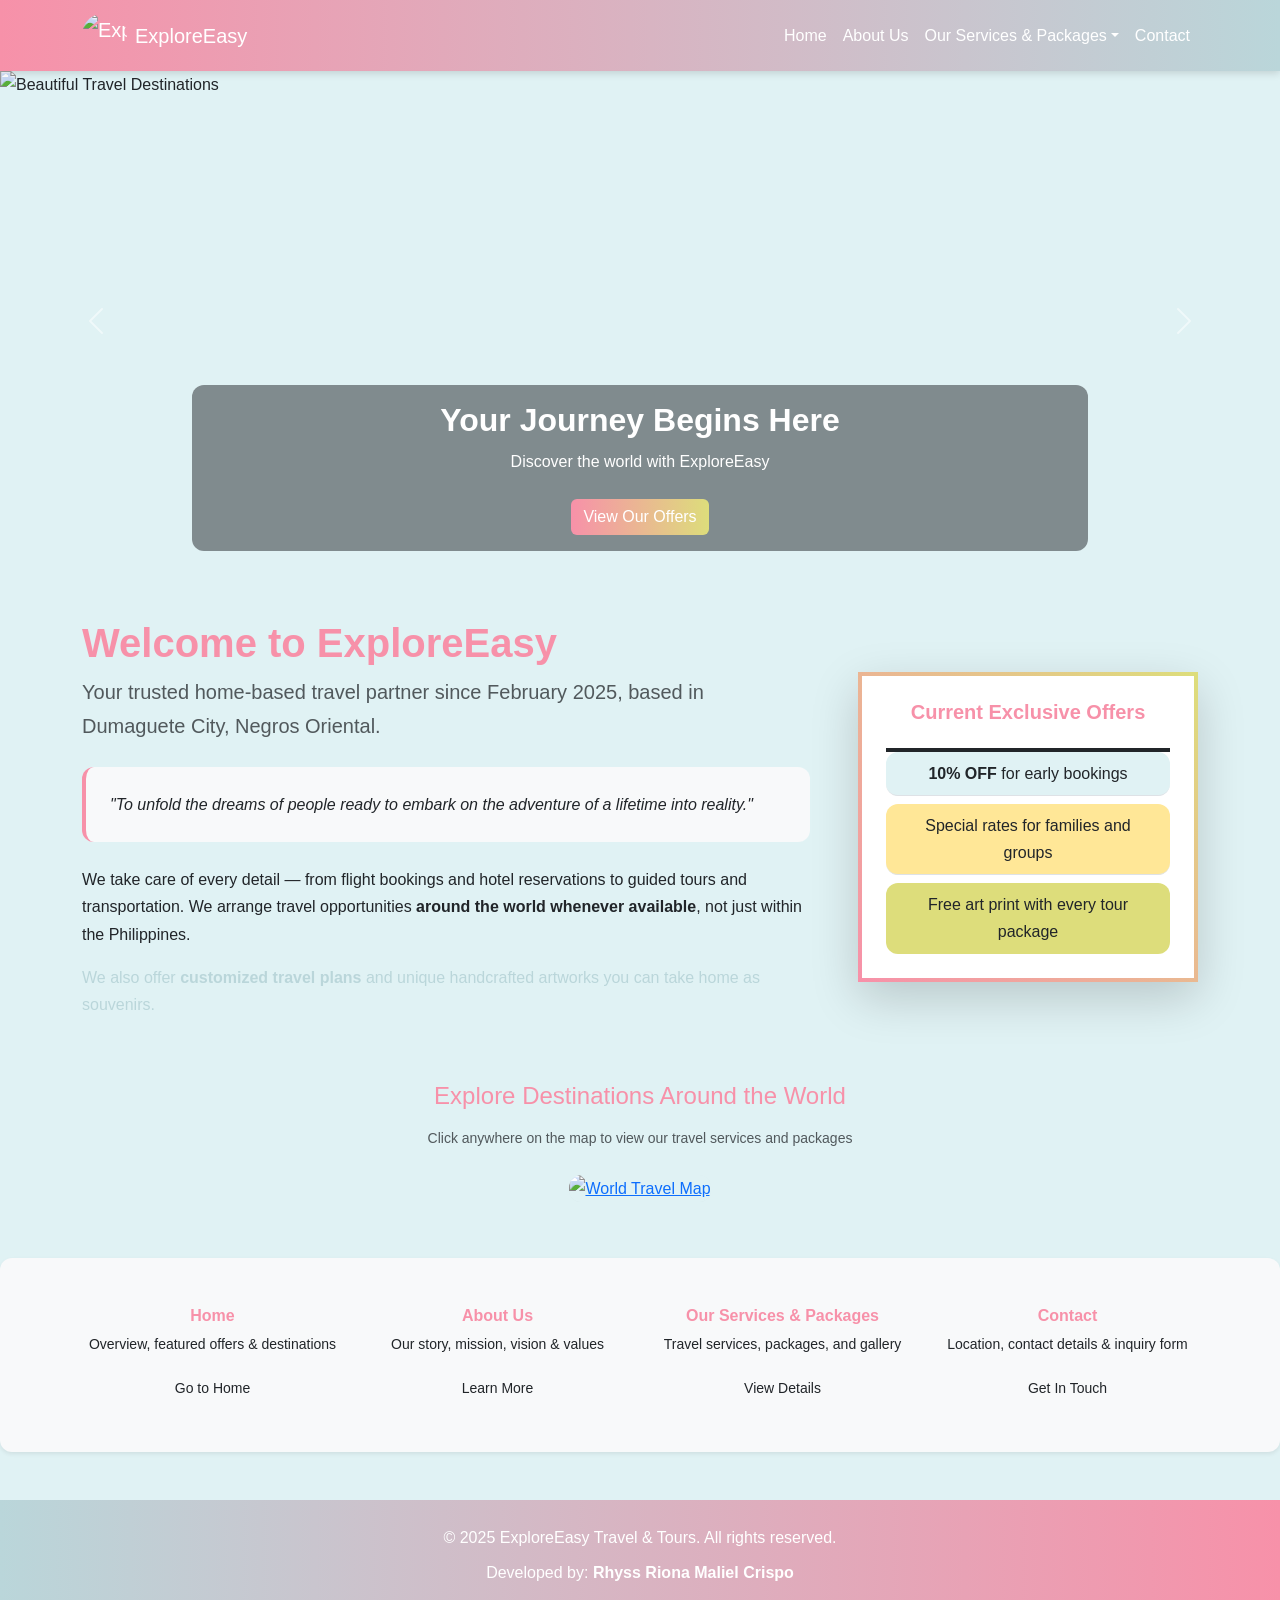
==== commit c83032ef: "Remove emojis from headings and offers section" ====
--- a/index.html
+++ b/index.html
@@ -73,21 +73,21 @@
 <section class="container my-5">
   <div class="row g-5 align-items-center">
     <div class="col-md-8">
-      <h2 class="text-heading display-6 fw-bold">🌍 Welcome to ExploreEasy</h2>
+      <h2 class="text-heading display-6 fw-bold"> Welcome to ExploreEasy</h2>
       <p class="lead text-muted">Your trusted home‑based travel partner since <strong>February 2025</strong>, based in <strong>Dumaguete City, Negros Oriental</strong>.</p>
       <blockquote class="fst-italic bg-light p-4 rounded border-start border-4 border-pink my-4 quote-hover">
         "To unfold the dreams of people ready to embark on the adventure of a lifetime into reality."
       </blockquote>
       <p>We take care of every detail — from flight bookings and hotel reservations to guided tours and transportation. We arrange travel opportunities <strong>around the world whenever available</strong>, not just within the Philippines.</p>
-      <p class="fw-medium text-blue mt-3">🎯 We also offer <strong>customized travel plans</strong> and unique handcrafted artworks you can take home as souvenirs.</p>
+      <p class="fw-medium text-blue mt-3"> We also offer <strong>customized travel plans</strong> and unique handcrafted artworks you can take home as souvenirs.</p>
     </div>
     <div class="col-md-4">
       <div class="card custom-card shadow-lg p-4 text-center h-100 float-up">
-        <h5 class="text-pink fw-bold fs-5">🔥 Current Exclusive Offers</h5>
+        <h5 class="text-pink fw-bold fs-5"> Current Exclusive Offers</h5>
         <ul class="list-group list-group-flush mt-3">
-          <li class="list-group-item bg-paleblue rounded mb-2">✅ <strong>10% OFF</strong> for early bookings</li>
-          <li class="list-group-item bg-yellow rounded mb-2">👨‍👩‍👧‍👦 Special rates for families and groups</li>
-          <li class="list-group-item bg-green rounded">🎨 Free art print with every tour package</li>
+          <li class="list-group-item bg-paleblue rounded mb-2"> <strong>10% OFF</strong> for early bookings</li>
+          <li class="list-group-item bg-yellow rounded mb-2"> Special rates for families and groups</li>
+          <li class="list-group-item bg-green rounded"> Free art print with every tour package</li>
         </ul>
       </div>
     </div>
@@ -95,7 +95,7 @@
 
   <!-- Updated World Map Section -->
   <div class="mt-5 text-center" id="mapSection">
-    <h4 class="text-heading mb-3">📍 Explore Destinations Around the World</h4>
+    <h4 class="text-heading mb-3"> Explore Destinations Around the World</h4>
     <p class="text-muted small mb-4">Click anywhere on the map to view our travel services and packages</p>
     <div class="position-relative d-inline-block" id="mapWrapper">
       <a href="services.html" id="worldMapLink">
--- a/css/style.css
+++ b/css/style.css
@@ -1,11 +1,9 @@
-/* --------------------------
-   BASE STYLES
---------------------------- */
 * {
   margin: 0;
   padding: 0;
   box-sizing: border-box;
 }
+
 body {
   font-family: 'Segoe UI', Roboto, sans-serif;
   line-height: 1.7;
@@ -13,9 +11,6 @@
   overflow-x: hidden;
 }
 
-/* --------------------------
-   COLOR PALETTE
---------------------------- */
 :root {
   --light-pink: #FFBDBF;
   --rose: #F791A9;
@@ -23,20 +18,23 @@
   --pale-green: #DDDD7B;
   --pale-blue: #E0F2F4;
   --muted-blue: #BAD6DA;
+  --gold: #FFD700;
 }
 
-/* --------------------------
-   REQUIRED CSS3 FEATURES
---------------------------- */
 .float-md-start { float: left; }
 .float-md-end { float: right; }
 
 .bg-overlay { background: rgba(0, 0, 0, 0.55); opacity: 0.95; }
-.gallery-img { opacity: 0.9; transition: all 0.3s ease; }
-.gallery-img:hover { opacity: 1; transform: scale(1.05); }
+.gallery-img {
+  opacity: 0.9;
+  transition: all 0.3s ease;
+  object-fit: cover;
+  height: 220px;
+}
+.gallery-img:hover { opacity: 1; }
 
 .custom-nav {
-  background: linear-gradient(90deg, var(--roseiad), var(--muted-blue));
+  background: linear-gradient(90deg, var(--rose), var(--muted-blue));
   box-shadow: 0 2px 8px rgba(0,0,0,0.15);
 }
 .nav-link { color: #ffffff !important; }
@@ -75,14 +73,13 @@
 }
 
 .custom-multibg {
-  background: 
-    linear-gradient(rgba(255, 231, 151, 0.7), rgba(186, 214, 218, 0.7)),
-    url('../images/pattern-bg.jpg') center/cover no-repeat;
+  background: linear-gradient(rgba(255, 231, 151, 0.7), rgba(186, 214, 218, 0.7));
 }
 
 .custom-gradient {
   background: linear-gradient(120deg, var(--light-pink), var(--muted-blue));
 }
+
 .custom-btn {
   background: linear-gradient(90deg, var(--rose), var(--pale-green));
   border: none;
@@ -100,17 +97,12 @@
 .shadow-sm { box-shadow: 0 2px 6px rgba(0,0,0,0.1); }
 .shadow-lg { box-shadow: 0 6px 18px rgba(0,0,0,0.2); }
 
-/* --------------------------
-   NEW EXTRA EFFECTS
---------------------------- */
-/* Animations */
 @keyframes fadeIn { from { opacity: 0; } to { opacity: 1; } }
 @keyframes fadeInLeft { from { opacity: 0; transform: translateX(-30px); } to { opacity: 1; transform: translateX(0); } }
 @keyframes fadeInRight { from { opacity: 0; transform: translateX(30px); } to { opacity: 1; transform: translateX(0); } }
 @keyframes slideIn { from { opacity: 0; transform: translateY(-20px); } to { opacity: 1; transform: translateY(0); } }
 @keyframes zoomIn { from { opacity: 0; transform: scale(0.9); } to { opacity: 1; transform: scale(1); } }
 @keyframes floatUp { 0% { transform: translateY(0); } 50% { transform: translateY(-5px); } 100% { transform: translateY(0); } }
-@keyframes pulse { 0% { box-shadow: 0 0 0 0 rgba(247, 145, 169, 0.4); } 70% { box-shadow: 0 0 0 15px rgba(247, 145, 169, 0); } 100% { box-shadow: 0 0 0 0 rgba(247, 145, 169, 0); } }
 
 .fade-in { animation: fadeIn 1s ease forwards; }
 .fade-in-left { animation: fadeInLeft 1s ease forwards; }
@@ -118,11 +110,9 @@
 .slide-in { animation: slideIn 1s ease forwards; }
 .zoom-in { animation: zoomIn 1s ease forwards; }
 .float-up { animation: floatUp 4s ease infinite; }
-.pulse { animation: pulse 3s infinite; }
 .delay-1 { animation-delay: 0.2s; }
 .delay-2 { animation-delay: 0.4s; }
 
-/* Hover Effects */
 .quote-hover:hover {
   background: linear-gradient(90deg, var(--light-pink), var(--pale-blue));
   transform: scale(1.02);
@@ -141,13 +131,11 @@
   z-index: 1;
 }
 
-/* --------------------------
-   OTHER STYLES
---------------------------- */
 .carousel-item img {
   height: 500px;
   object-fit: cover;
 }
+
 .text-heading { color: var(--rose); }
 .text-pink { color: var(--rose); }
 .text-blue { color: var(--muted-blue); }
@@ -156,18 +144,44 @@
 .bg-yellow { background-color: var(--soft-yellow); }
 .bg-green { background-color: var(--pale-green); }
 
-.custom-list {
-  background-color: var(--light-pink);
-  list-style-position: inside;
-}
 .custom-table th {
   background-color: var(--muted-blue);
+  color: white;
 }
 .custom-table td {
   background-color: #ffffff;
 }
-.promo-box {
-  background-color: var(--soft-yellow);
+
+.promo-box { background-color: var(--soft-yellow); }
+
+/* New World Map & Gold Glow Styles */
+#mapWrapper {
+  position: relative;
+  overflow: hidden;
+  border-radius: 12px;
+  cursor: pointer;
+  transition: transform 0.25s ease;
+}
+#mapWrapper:hover {
+  transform: scale(1.01);
+}
+#worldMapLink {
+  display: block;
+  width: 100%;
+  height: 100%;
+}
+#mapGlow {
+  position: absolute;
+  width: 120px;
+  height: 120px;
+  border-radius: 50%;
+  background: radial-gradient(circle, rgba(255, 215, 0, 0.55) 0%, rgba(255, 223, 0, 0.25) 40%, rgba(255, 255, 255, 0) 70%);
+  box-shadow: 0 0 25px 8px rgba(255, 215, 0, 0.6), 0 0 50px 15px rgba(255, 223, 0, 0.35);
+  pointer-events: none;
+  transform: translate(-50%, -50%);
+  opacity: 0;
+  transition: opacity 0.2s ease;
+  filter: blur(2px);
 }
 
 .custom-footer {
@@ -178,6 +192,4 @@
   color: #ffffff;
   text-decoration: none;
 }
-.custom-footer a:hover {
-  color: var(--soft-yellow);
-}+.custom-footer a:hover { color: var(--soft-yellow); }
